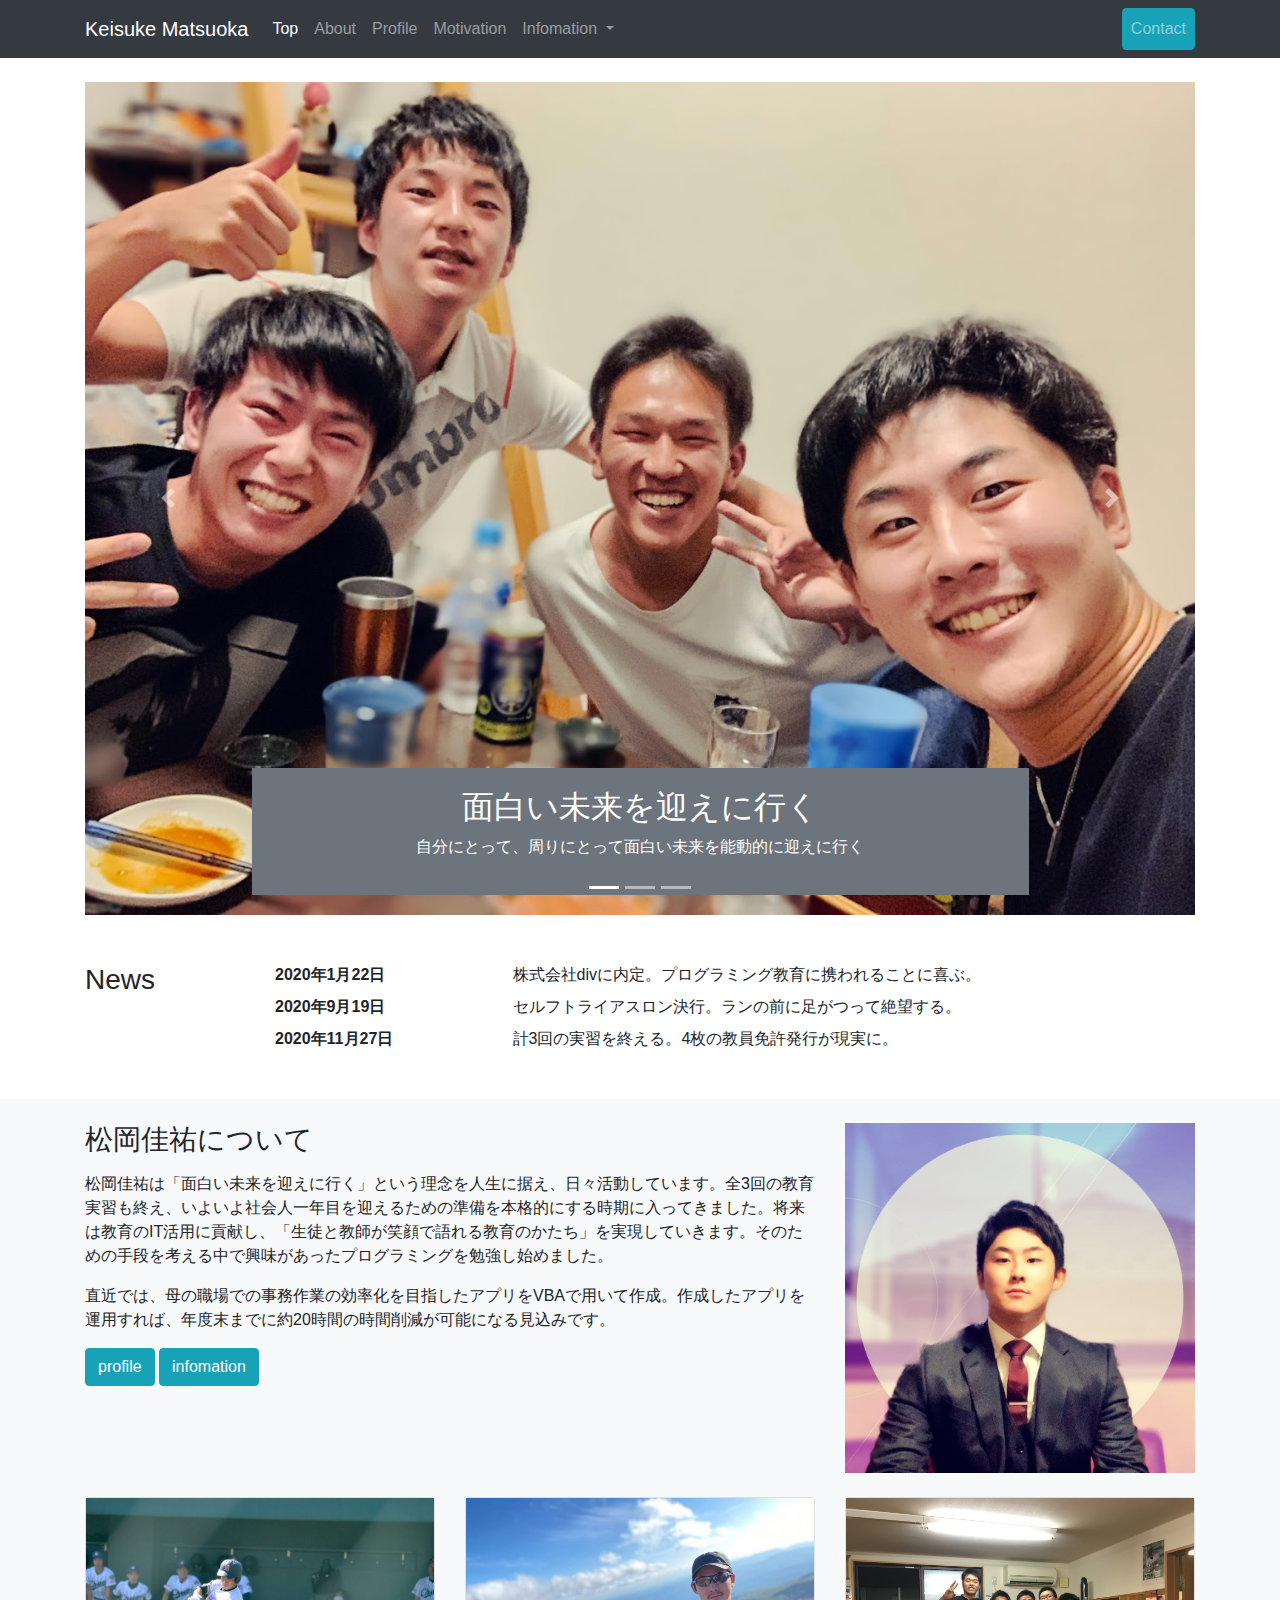
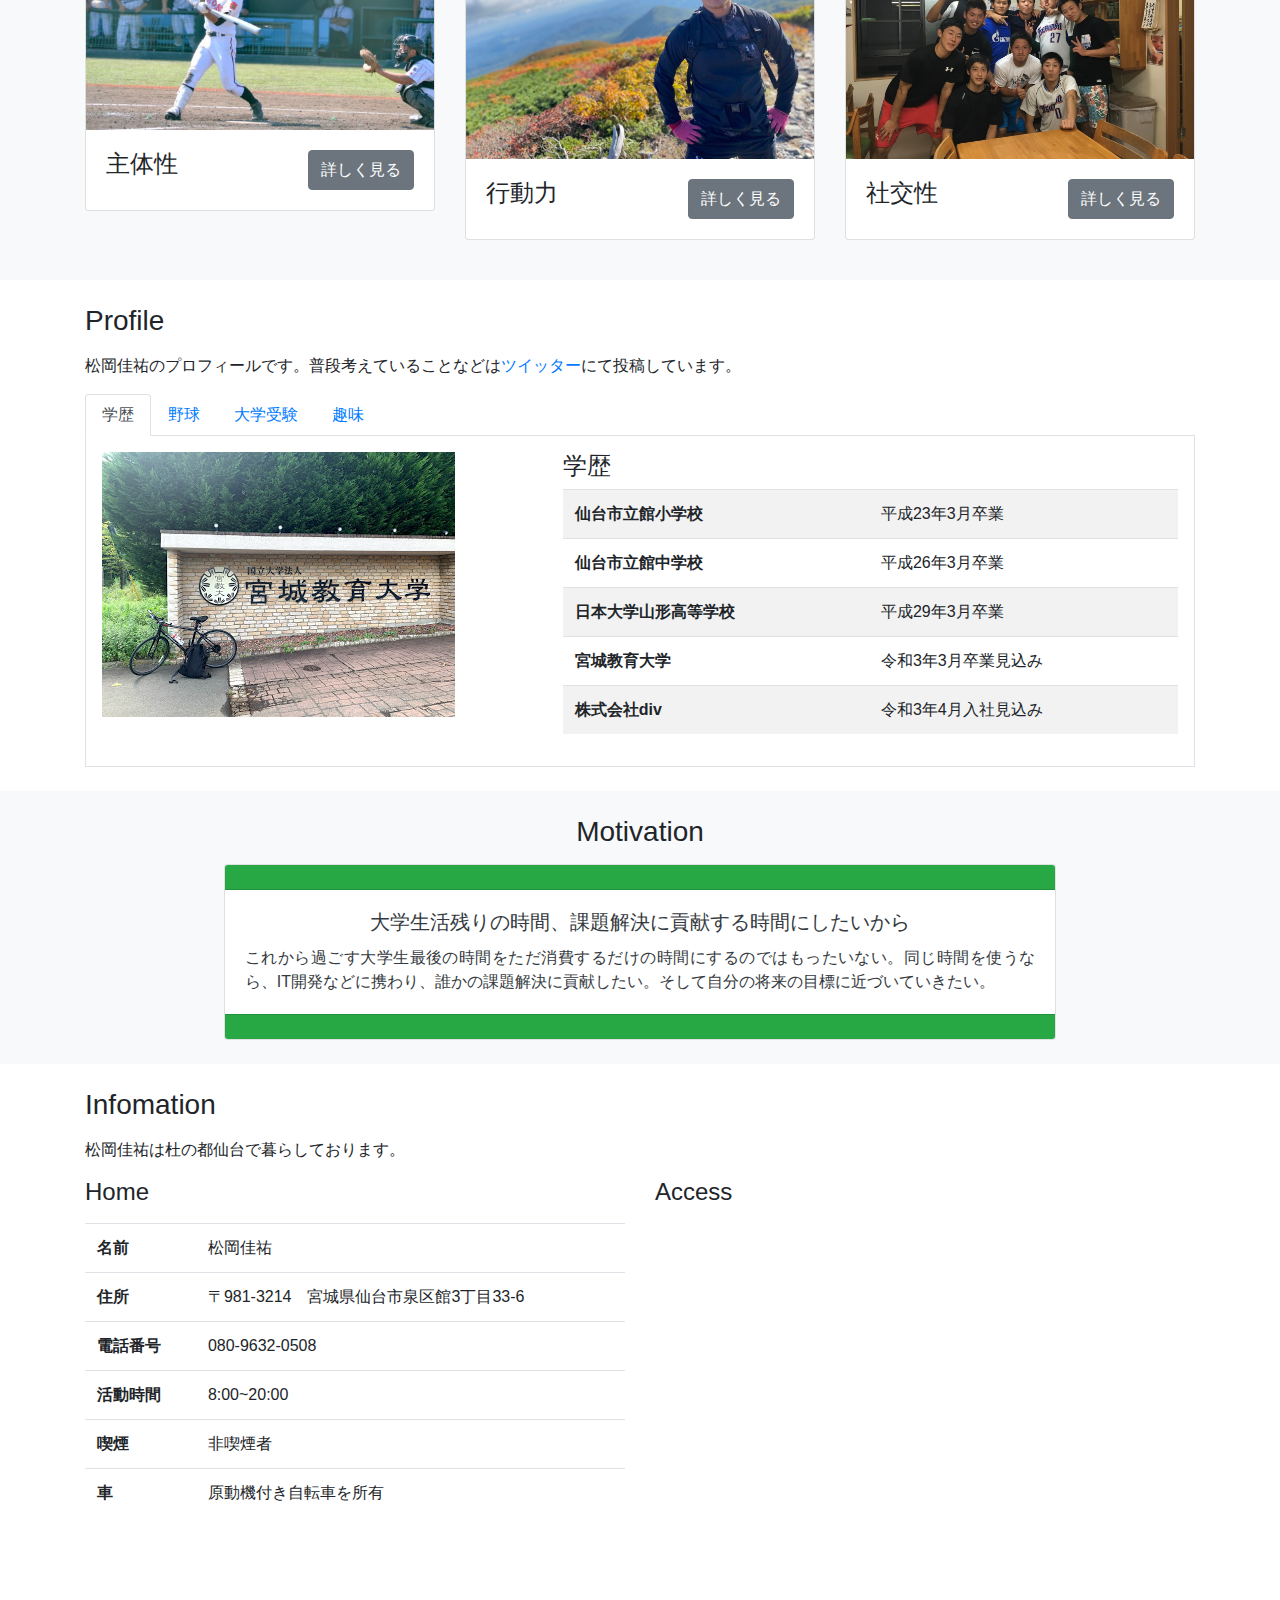
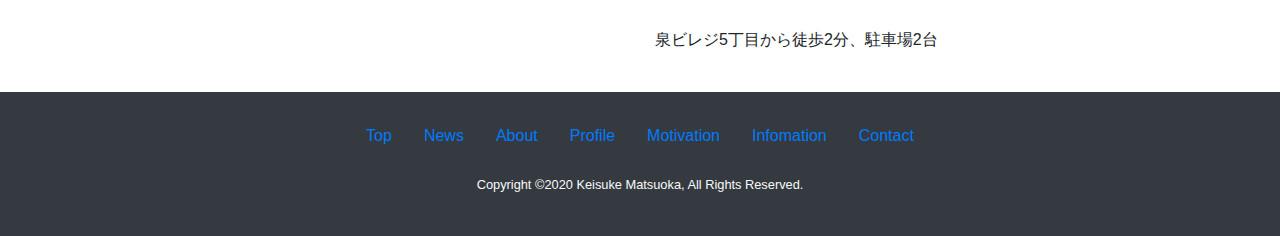
==== index.html @ 4dd16980 "initial" ====
<!DOCTYPE html>
<html lang="ja">
  <head>
    <meta charset="utf-8">
    <meta name="viewport" content="width=device-width, initial-scale=1, shrink-to-fit=no">
    <link rel="stylesheet" href="css/bootstrap.min.css">
    <!--　追加CSS　-->
    <link rel="stylesheet" href="css/custom.css">
    <title>Keisuke Matsuoka</title>
  </head>
  <body>
    <!--　ヘッダー
    <header class="py-4">
      <div class="container text-center">
        <h1><a href="index.html"><img src="img2/キャプチャ4.PNG" alt="Keisuke Matsuoka"></a></h1>
      </div>
    </header>
    /ヘッダー　-->

    <!--　ナビゲーションバー　-->
      <nav class="navbar navbar-expand-md navbar-dark bg-dark sticky-top">
        <!--　サブコンポーネント　-->
        <div class="container">
          <!--　ブランド　-->
          <a class="navbar-brand" href="index.html">Keisuke Matsuoka</a>
          <!--　切り替えボタン　-->
          <button class="navbar-toggler" type="button" data-toggle="collapse" data-target="#navbar-content" aria-controls="navbar-content" aria-expanded="false" aria-label="Toggle navigation">
            <span class="navbar-toggler-icon"></span>
          </button>
          <!--　ナビゲーション　-->
          <div class="collapse navbar-collapse" id="navbar-content">
            <!--　ナビゲーションメニュー　-->
            <!--　左側メニュー：トップページの各コンテンツへのリンク　-->
            <ul class="navbar-nav mr-auto">
              <li class="nav-item active">
                <a class="nav-link" href="#">Top<span class="sr-only">(current)</span></a>
              </li>
              <li class="nav-item">
                <a class="nav-link" href="#about">About</a>
              </li>
              <li class="nav-item">
                <a class="nav-link" href="#profile">Profile</a>
              </li>
              <li class="nav-item">
                <a class="nav-link" href="#motivation">Motivation</a>
              </li>
          <!--　ドロップダウン　-->
              <li class="nav-item dropdown">
                <a class="nav-link dropdown-toggle" href="#" id="navbarDropdown" role="button" data-toggle="dropdown" aria-haspopup="true" aria-expanded="false">
                  Infomation
                </a>
                <div class="dropdown-menu" aria-labelledby="navbarDropdown">
                  <a class="dropdown-item" href="#home">Home</a>
                  <a class="dropdown-item" href="#access">Access</a>
                </div>
              </li>
            </ul>

          <!--　右側メニュー：Contactページへのリンク　-->
          <ul class="navbar-nav">
            <li class="nav-item">
              <a href="contact.html" class="nav-link btn btn-info">Contact</a>
            </li>
          </ul>
          <!--　／ナビゲーションメニュー　-->
          </div>
        </div>
        <!--　/サブコンポーネント　-->
      </nav>
    <!--　/ナビゲーションバー　-->

    <!--　メイン　-->
    <main>
      <!--　メインビジュアル　-->
      <div class="py-4">
       <div class="container">
         <!--　カルーセル外枠　-->
         <div id="main_visual" class="carousel slide" data-ride="carousel">
           <!--　インジケータ―　-->
           <ol class="carousel-indicators">
             <li data-target="#main_visual" data-slide-to="0" class="active"></li>
             <li data-target="#main_visual" data-slide-to="1"></li>
             <li data-target="#main_visual" data-slide-to="2"></li>
           </ol>
           <!--　/インジケータ―　-->

           <!--　カルーセル内枠　-->
           <div class="carousel-inner">
            <!--　スライド０１　-->
            <div class="carousel-item active">
              <img class="img-fluid" src="img2/slide_01.JPG"  alt="集合写真">
              <div class="carousel-caption d-none d-md-block bg-secondary">
                <h2>面白い未来を迎えに行く</h2>
                <p>自分にとって、周りにとって面白い未来を能動的に迎えに行く</p>
              </div>
            </div>
            <!--　/スライド０１　-->
            <!--　スライド０２　-->
            <div class="carousel-item">
              <img class="img-fluid" src="img2/slide_02.PNG"  alt="ギフト">
              <div class="carousel-caption d-none d-md-block bg-secondary">
                <h2>人生にサプライズを</h2>
                <p>人の人生を好転させる機会を与えられるよう力強い繊細な人でいる</p>
              </div>
            </div>
            <!--　/スライド０２　-->
            <!--　スライド０３　-->
            <div class="carousel-item">
              <img class="img-fluid" src="img2/slide_03.JPG"  alt="店内写真">
              <div class="carousel-caption d-none d-md-block bg-secondary">
                <h2>前言撤回</h2>
                <p>間違ったことは素直に認めピボットできる余裕をもつ</p>
              </div>
            </div>
            <!--　/スライド０３　-->
           </div>
           <!--　/カルーセル内枠　-->

           <!--　コントローラー　-->
           <a class="carousel-control-prev" href="#main_visual" role="button" data-slide="prev">
             <span class="carousel-control-prev-icon" aria-hidden="true"></span>
             <span class="sr-only">前に戻る</span>
           </a>
           <a class="carousel-control-next" href="#main_visual" role="button" data-slide="next">
             <span class="carousel-control-next-icon" aria-hidden="true"></span>
             <span class="sr-only">次に進む</span>
           </a>
           <!--　/コントローラー　-->

         </div>
         <!--　/カルーセル　-->
       </div>
      </div>
      <!--　/メインビジュアル　-->

      <!--　コンテンツ01-->
      <div class="py-4">
       <section id="news">
         <div class="container">
           <div class="row">
             <!--　左側カラム(画面幅md以上)　-->
             <div class="col-md-2">
               <h3>News</h3>
             </div>
             <!--　右側カラム(画面幅md以上)　-->
             <div class="col-md-10">
               <dl class="row">
                 <dt class="col-md-3">2020年1月22日</dt>
                 <dd class="col-md-9">株式会社divに内定。プログラミング教育に携われることに喜ぶ。</dd>
                 <dt class="col-md-3">2020年9月19日</dt>
                 <dd class="col-md-9">セルフトライアスロン決行。ランの前に足がつって絶望する。</dd>
                 <dt class="col-md-3">2020年11月27日</dt>
                 <dd class="col-md-9">計3回の実習を終える。4枚の教員免許発行が現実に。</dd>
               </dl>
             </div>
           </div>
         </div>
       </section>
      </div>
      <!--　/コンテンツ01-->

      <!--　コンテンツ02-->
      <div class="py-4 bg-light">
       <section id="about">
         <div class="container">
           <!--　上段　-->
           <div class="row mb-4">
             <div class="col-md-8 mb-3">
               <h3 class="mb-3">松岡佳祐について</h3>
               <p>松岡佳祐は「面白い未来を迎えに行く」という理念を人生に据え、日々活動しています。全3回の教育実習も終え、いよいよ社会人一年目を迎えるための準備を本格的にする時期に入ってきました。将来は教育のIT活用に貢献し、「生徒と教師が笑顔で語れる教育のかたち」を実現していきます。そのための手段を考える中で興味があったプログラミングを勉強し始めました。
                </p>
               <p>直近では、母の職場での事務作業の効率化を目指したアプリをVBAで用いて作成。作成したアプリを運用すれば、年度末までに約20時間の時間削減が可能になる見込みです。
                </p>
                <a href="#menu" class="btn btn-info">profile</a>
                <a href="#shop" class="btn btn-info">infomation</a>
             </div>
             <div class="col-md-4">
               <img src="img2/about_01.JPG" alt="松岡佳祐の写真" class="img-fluid">
             </div>
           </div>
           <!--　/上段　-->
           <!--　下段　-->
           <div class="row">
             <div class="col-md-4">
               <!--　カード１　-->
               <div class="card mb-3">
                 <img src="img2/IMG_2771.JPG" alt="" class="img-fluid">
                 <!--　カード本文エリア　-->
                 <div class="card-body d-flex justify-content-between">
                   <h4 class="card-title">主体性</h4>
                   <button type="button" class="btn btn-secondary" data-toggle="modal" data-target="#modal01">
                    詳しく見る
                   </button>
                 </div>
               </div>
             </div>
             <div class="col-md-4">
               <!--　カード２　-->
               <div class="card mb-3">
                 <img src="img2/IMG_1163.JPG" alt="" class="img-fluid">
                 <!--　カード本文エリア　-->
                 <div class="card-body d-flex justify-content-between">
                   <h4 class="card-title">行動力</h4>
                   <button type="button" class="btn btn-secondary" data-toggle="modal" data-target="#modal02">
                    詳しく見る
                   </button>
                 </div>
               </div>
             </div>
             <div class="col-md-4">
               <!--　カード３　-->
               <div class="card mb-3">
                 <img src="img2/IMG_0912.JPG" alt="寮生活での写真" class="img-fluid">
                 <!--　カード本文エリア　-->
                 <div class="card-body d-flex justify-content-between">
                   <h4 class="card-title">社交性</h4>
                   <button type="button" class="btn btn-secondary" data-toggle="modal" data-target="#modal03">
                    詳しく見る
                   </button>
                 </div>
               </div>
             </div>
           </div>
           <!--　/下段　-->
           <!--　モーダル　-->
           <!--　モーダル１　-->
           <div class="modal fade" id="modal01" tabindex="-1" role="dialog" aria-labelledby="modal01-label" aria-hidden="true">
             <div class="modal-dialog modal-dialog-centerd" role="document">
               <div class="modal-content">
                 <div class="modal-header">
                   <h5 class="modal-title" id="modal01-label">主体性</h5>
                   <button type="button" class="close" data-dismiss="modal" aria-label="Close">
                     <span aria-hidden="true">&times;</span>
                   </button>
                 </div>
                 <div class="modal-body">
                   <p class="text-center"><img src="img2/IMG_2771.JPG" alt="#" class="img-fluid"></p>
                   <p>自ら課題設定をし、解決のための行動を設定することに長けている。</p>
                 </div>
                 <div class="modal-footer">
                   <button type="button" class="btn btn-secondary" data-dismiss="modal">Close</button>
                 </div>
               </div>
             </div>
           </div>
           <!--　モーダル２　-->
           <div class="modal fade" id="modal02" tabindex="-1" role="dialog" aria-labelledby="modal01-label" aria-hidden="true">
             <div class="modal-dialog modal-dialog-centerd" role="document">
               <div class="modal-content">
                 <div class="modal-header">
                   <h5 class="modal-title" id="modal02-label">行動力</h5>
                   <button type="button" class="close" data-dismiss="modal" aria-label="Close">
                     <span aria-hidden="true">&times;</span>
                   </button>
                 </div>
                 <div class="modal-body">
                   <p class="text-center"><img src="img2/IMG_1163.JPG" alt="#" class="img-fluid"></p>
                   <p>実質ノーリスクだと判断したものに対して、行動に移すまでがはやい。</p>
                 </div>
                 <div class="modal-footer">
                   <button type="button" class="btn btn-secondary" data-dismiss="modal">Close</button>
                 </div>
               </div>
             </div>
           </div>
           <!--　モーダル３　-->
           <div class="modal fade" id="modal03" tabindex="-1" role="dialog" aria-labelledby="modal01-label" aria-hidden="true">
             <div class="modal-dialog modal-dialog-centerd" role="document">
               <div class="modal-content">
                 <div class="modal-header">
                   <h5 class="modal-title" id="modal03-label">社交性</h5>
                   <button type="button" class="close" data-dismiss="modal" aria-label="Close">
                     <span aria-hidden="true">&times;</span>
                   </button>
                 </div>
                 <div class="modal-body">
                   <p class="text-center"><img src="img2/IMG_0912.JPG" alt="#" class="img-fluid"></p>
                   <p>実習先では周囲と協力し、常に楽しんで実習活動を行った。礼儀正しく謙虚であることも社交性と相性がいい。</p>
                 </div>
                 <div class="modal-footer">
                   <button type="button" class="btn btn-secondary" data-dismiss="modal">Close</button>
                 </div>
               </div>
             </div>
           </div>
         </div>
       </section>
      </div>
      <!--　/コンテンツ02-->

      <!--　コンテンツ03-->
      <div class="py-4">
       <section id="profile">
         <div class="container">
           <h3 class="mb-3">Profile</h3>
           <p>松岡佳祐のプロフィールです。普段考えていることなどは<a href="https://twitter.com/0508mk_">ツイッター</a>にて投稿しています。</p>

           <!--　タブ型ナビゲーション　-->
           <div class="nav nav-tabs" id="tab-menus" role="tablist">
             <!--　タブ１　-->
             <a class="nav-item nav-link active" id="tab-menu01" data-toggle="tab" href="#panel-menu01" role="tab" aria-controls="panel-menu01" aria-selected="true">学歴</a>
             <!--　タブ２　-->
             <a class="nav-item nav-link" id="tab-menu02" data-toggle="tab" href="#panel-menu02" role="tab" aria-controls="panel-menu02" aria-selected="false">野球</a>
             <!--　タブ３　-->
             <a class="nav-item nav-link" id="tab-menu03" data-toggle="tab" href="#panel-menu03" role="tab" aria-controls="panel-menu03" aria-selected="false">大学受験</a>
             <!--　タブ４　-->
             <a class="nav-item nav-link" id="tab-menu04" data-toggle="tab" href="#panel-menu04" role="tab" aria-controls="panel-menu04" aria-selected="false">趣味</a>
           </div>
           <!--　/タブ型ナビゲーション　-->

           <!--　タブパネル　-->
           <div class="tab-content" id="panel-menus">
             <!--　パネル１　-->
             <div class="tab-pane fade show active border border-top-0" id="panel-menu01" role="tabpanel" aria-labelledby="tab-menu01">
               <div class="row p-3">
                 <div class="col-md-7 order-md-2">
                   <h4>学歴</h4>
                   <table class="table table-striped">
                     <tbody>
                       <tr>
                         <th>仙台市立館小学校</th>
                         <td>平成23年3月卒業</td>
                       </tr>
                       <tr>
                         <th>仙台市立館中学校</th>
                         <td>平成26年3月卒業</td>
                       </tr>
                       <tr>
                         <th>日本大学山形高等学校</th>
                         <td>平成29年3月卒業</td>
                       </tr>
                       <tr>
                         <th>宮城教育大学</th>
                         <td>令和3年3月卒業見込み</td>
                       </tr>
                       <tr>
                         <th>株式会社div</th>
                         <td>令和3年4月入社見込み</td>
                       </tr>
                     </tbody>
                   </table>
                 </div>
                 <div class="col-md-5">
                   <img src="img2/IMG_0905.jpg" alt="宮城教育大学" class="img-fluid">
                 </div>
               </div>
             </div>
             <!--　パネル２　-->
             <div class="tab-pane fade border border-top-0" id="panel-menu02" role="tabpanel" aria-labelledby="tab-menu02">
               <div class="row p-3">
                 <div class="col-md-7 order-md-2">
                   <h4>野球</h4>
                   <table class="table table-striped">
                     <tbody>
                       <tr>
                         <th>公式戦で一勝も出来ず</th>
                         <td>小学校</td>
                       </tr>
                       <tr>
                         <th>全国大会出場・東北代表として日台親善試合に出場</th>
                         <td>中学校</td>
                       </tr>
                       <tr>
                         <th>チームで史上初の東北大会優勝</th>
                         <td>中学校</td>
                       </tr>
                       <tr>
                         <th>甲子園を目指し進んだ日大山形</th>
                         <td>高校</td>
                       </tr>
                       <tr>
                         <th>元プロも在籍するチームで1番を打つ</th>
                         <td>大学</td>
                       </tr>
                     </tbody>
                   </table>
                 </div>
                 <div class="col-md-5">
                   <img src="img2/IMG_0495.JPG" alt="野球" class="img-fluid">
                 </div>
               </div>
             </div>
             <!--　パネル３　-->
             <div class="tab-pane fade border border-top-0" id="panel-menu03" role="tabpanel" aria-labelledby="tab-menu03">
               <div class="row p-3">
                 <div class="col-md-7 order-md-2">
                   <h4>大学受験</h4>
                   <table class="table table-striped">
                     <tbody>
                       <tr>
                         <th>国公立大受験を決意</th>
                         <td>高3(8月)</td>
                       </tr>
                       <tr>
                         <th>偏差値38を突きつけられる</th>
                         <td>高3(9月)</td>
                       </tr>
                       <tr>
                         <th>野球との共通点を見出す</th>
                         <td>高3(10月)</td>
                       </tr>
                       <tr>
                         <th>センター試験偏差値61を達成する</th>
                         <td>高3(1月)</td>
                       </tr>
                       <tr>
                         <th>宮城教育大学中等数学科に現役合格</th>
                         <td>高3(3月)</td>
                       </tr>
                     </tbody>
                   </table>
                 </div>
                 <div class="col-md-5">
                   <img src="img2/キャプチャ.PNG" alt="大学受験" class="img-fluid">
                 </div>
               </div>
             </div>
             <!--　パネル４　-->
             <div class="tab-pane fade border border-top-0" id="panel-menu04" role="tabpanel" aria-labelledby="tab-menu04">
               <div class="row p-3">
                 <div class="col-md-7 order-md-2">
                   <h4>趣味</h4>
                   <table class="table table-striped">
                     <tbody>
                       <tr>
                         <th>読書</th>
                         <td>コロナ期間はたくさん読めて幸せでした</td>
                       </tr>
                       <tr>
                         <th>珈琲焙煎</th>
                         <td>たまに焦げたときほんとに不味いです</td>
                       </tr>
                       <tr>
                         <th>動画編集</th>
                         <td>最近、姉の結婚式のムービーを作成しました。</td>
                       </tr>
                       <tr>
                         <th>スケボー</th>
                         <td>楽しいけど難しすぎる</td>
                       </tr>
                       <tr>
                         <th>ドライブ</th>
                         <td>大声で桑田を歌いながら夜道を運転します</td>
                       </tr>
                     </tbody>
                   </table>
                 </div>
                 <div class="col-md-5">
                   <img src="img2/キャプチャ2.PNG" alt="本" class="img-fluid">
                 </div>
               </div>
             </div>
           </div>
           <!-- /タブパネル -->
         </div>
       </section>
      </div>
      <!--　/コンテンツ03-->

      <!--　コンテンツ04-->
      <div class="py-4 bg-light">
       <section id="motivation">
         <div class="container">
           <h3 class="text-center mb-3">Motivation</h3>
           <!-- カード -->
           <div class="card text-center text-dark w-75 mx-auto">
             <div class="card-header bg-success text-white">
               
             </div>
             <div class="card-body">
               <h5 class="card-title">大学生活残りの時間、課題解決に貢献する時間にしたいから</h5>
               <p class="card-text text-justify">
				   これから過ごす大学生最後の時間をただ消費するだけの時間にするのではもったいない。同じ時間を使うなら、IT開発などに携わり、誰かの課題解決に貢献したい。そして自分の将来の目標に近づいていきたい。
               </p>
             </div>
             <div class="card-footer bg-success text-white">
             </div>
           </div>
           <!-- /カード -->
         </div>
       </section>
      </div>
      <!--　/コンテンツ04-->

      <!--　コンテンツ05-->
      <div class="py-4">
       <section id="information">
         <div class="container">
           <h3 class="mb-3">Infomation</h3>
           <p>松岡佳祐は杜の都仙台で暮らしております。
            </p>
            <div class="row">
              <!-- 左側セクション -->
              <div class="col-md-6">
                <section id="home">
                  <h4 class="mb-3">Home</h4>
                  <!-- 店舗状況の表 -->
                   <table class="table table-hover">
                     <tbody>
                       <tr>
                         <th>名前</th>
                         <td>松岡佳祐</td>
                       </tr>
                       <tr>
                         <th>住所</th>
                         <td>〒981-3214　宮城県仙台市泉区館3丁目33-6</td>
                       </tr>
                       <tr>
                         <th>電話番号</th>
                         <td>080-9632-0508</td>
                       </tr>
                       <tr>
                         <th>活動時間</th>
                         <td>8:00~20:00</td>
					   </tr>
                       <tr>
                         <th>喫煙</th>
                         <td>非喫煙者</td>
                       </tr>
                       <tr>
                         <th>車</th>
                         <td>原動機付き自転車を所有</td>
                       </tr>
                     </tbody>
                   </table>
                  <!-- /店舗状況の表 -->
                </section>
              </div>
              <!-- /左側セクション -->
              <!-- 右側セクション -->
              <div class="col-md-6">
                <section id="access">
                  <h4 class="mb-3">Access</h4>
                  <!-- アクセスマップ -->
                   <div class="embed-responsive embed-responsive-4by3">
                     <iframe src="https://www.google.com/maps/embed?pb=!1m18!1m12!1m3!1d3130.259627934468!2d140.79661481576028!3d38.
                                  3198181883854!2m3!1f0!2f0!3f0!3m2!1i1024!2i768!4f13.1!3m3!1m2!1s0x5f89807fd6864bbf%3A0x33d32f7c8835e49e!
                                  2z44CSOTgxLTMyMTQg5a6u5Z-O55yM5LuZ5Y-w5biC5rOJ5Yy66aSo77yT5LiB55uu77yT77yT4oiS77yW!5e0!3m2!1sja!2sjp!4v1570076664229!5m2!1sja!2sjp"
                                  width="800" height="600" frameborder="0" style="border:0;" allowfullscreen=""></iframe>
                   </div>
                  <!-- /アクセスマップ -->
                  <p>泉ビレジ5丁目から徒歩2分、駐車場2台</p>
                </section>
              </div>
              <!-- /右側セクション -->
            </div>
         </div>
       </section>
      </div>
      <!--　/コンテンツ05-->

    </main>
    <!--　/メイン　-->

    <!--　フッター　-->
    <footer class="py-4 bg-dark text-light">
     <div class="container text-center">
      <!-- ナビゲーション -->
      <ul class="nav justify-content-center mb-3">
        <li class="nav-item">
          <a class="nav-link" href="index.html">Top</a>
        </li>
        <li class="nav-item">
          <a class="nav-link" href="index.html#news">News</a>
        </li>
        <li class="nav-item">
          <a class="nav-link" href="index.html#about">About</a>
        </li>
        <li class="nav-item">
          <a class="nav-link" href="index.html#profile">Profile</a>
        </li>
        <li class="nav-item">
          <a class="nav-link" href="index.html#motivation">Motivation</a>
        </li>
        <li class="nav-item">
          <a class="nav-link" href="index.html#home">Infomation</a>
        </li>
        <li class="nav-item">
          <a class="nav-link" href="contact.html">Contact</a>
        </li>
      </ul>
      <!-- /ナビゲーション -->
      <p><small>Copyright &copy;2020 Keisuke Matsuoka, All Rights Reserved.</small></p>
     </div>
    </footer>
    <!--　/フッター　-->

    <script src="js/jquery-3.4.1.slim.min.js"></script>
    <script src="js/bootstrap.bundle.min.js"></script>

  </body>
</html>
---- css/custom.css ----
@charset "UTF-8";
/* ページ内リンクの位置調整 */
 section {
  margin-top: -60px;
  padding-top: 60px;
 }
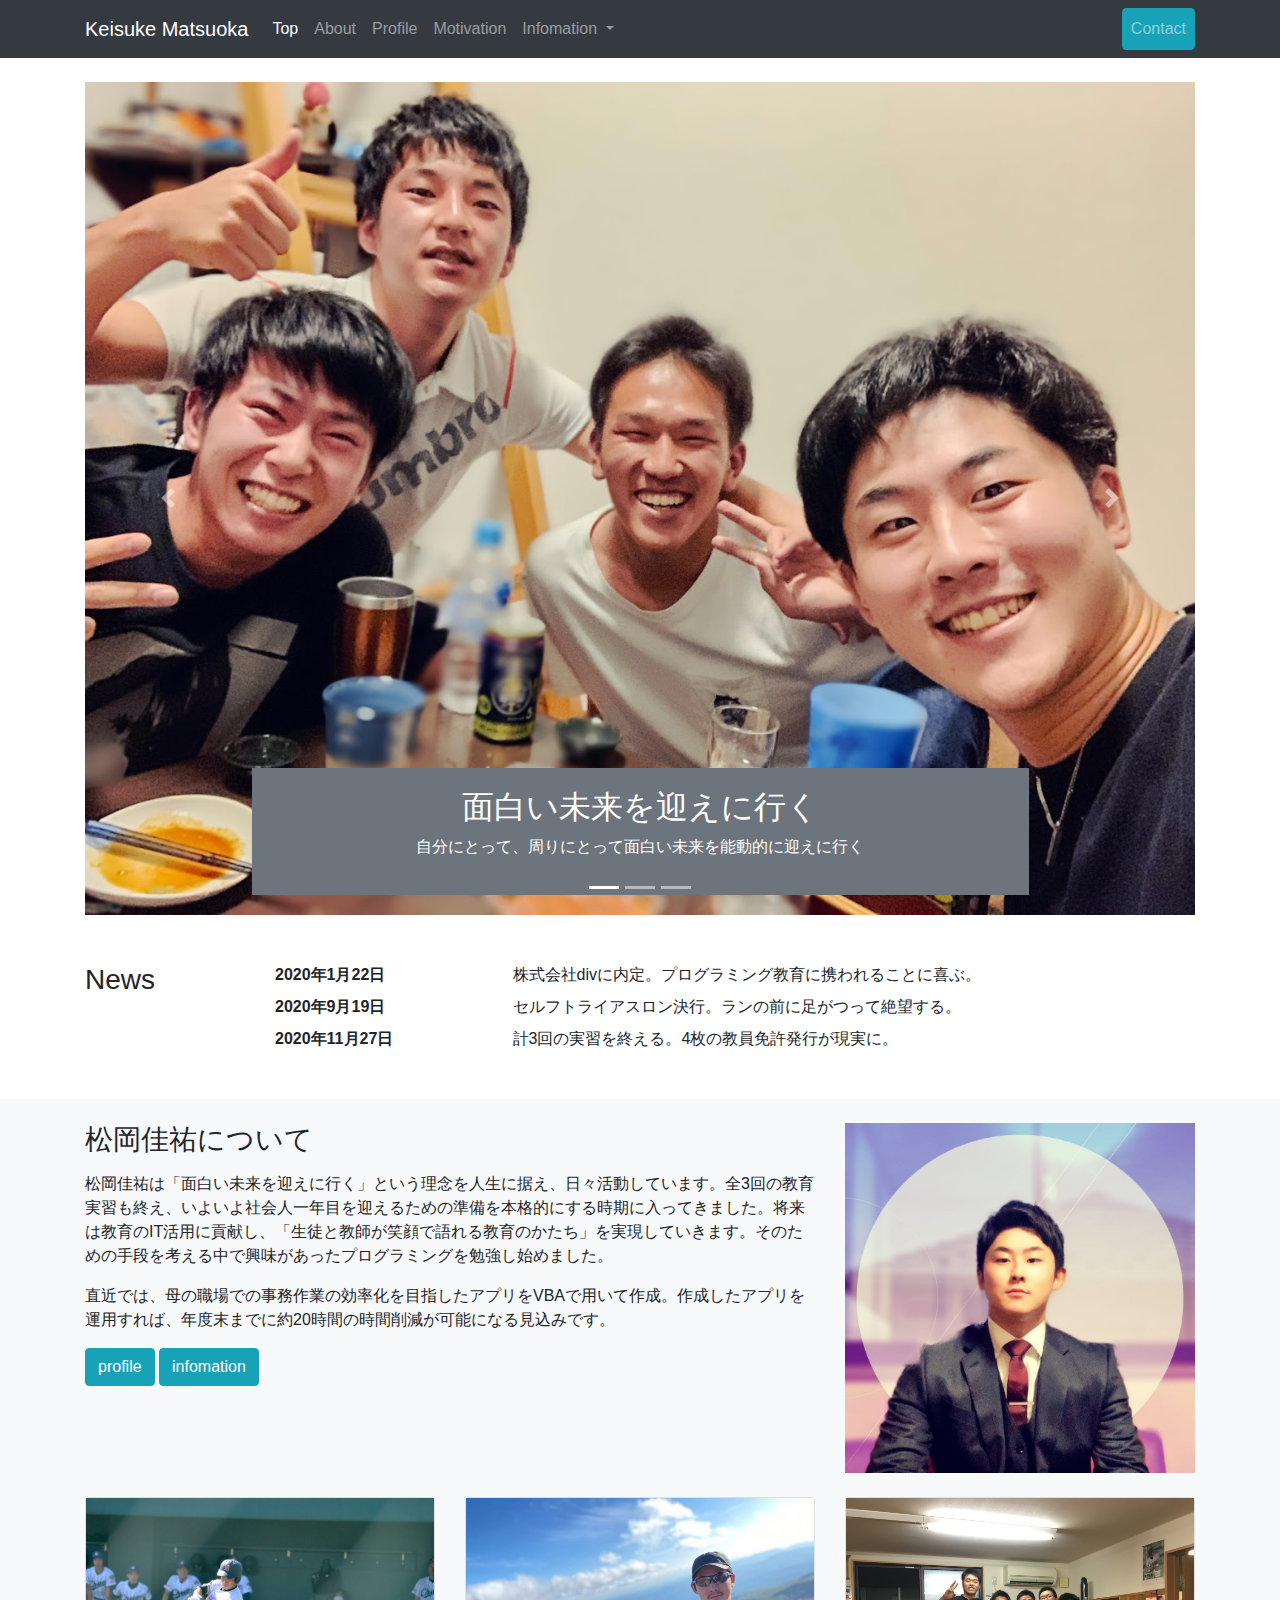
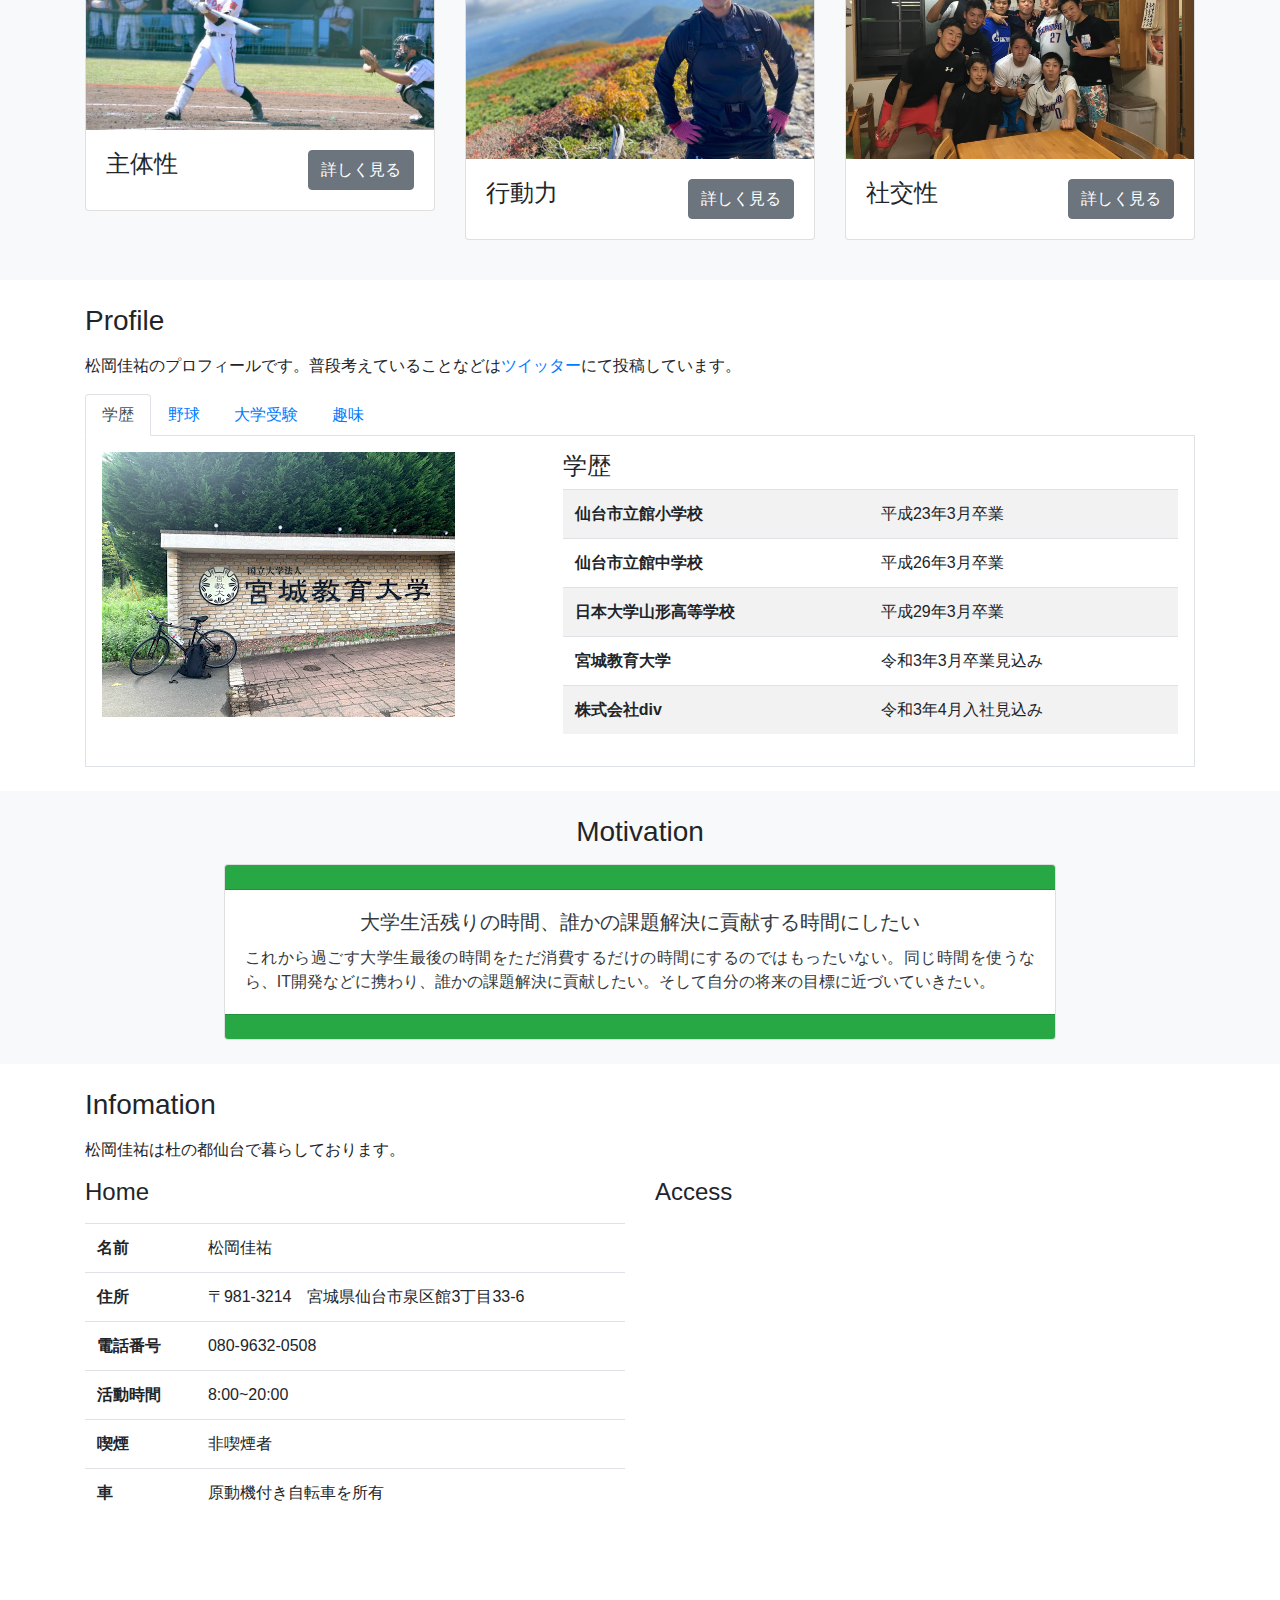
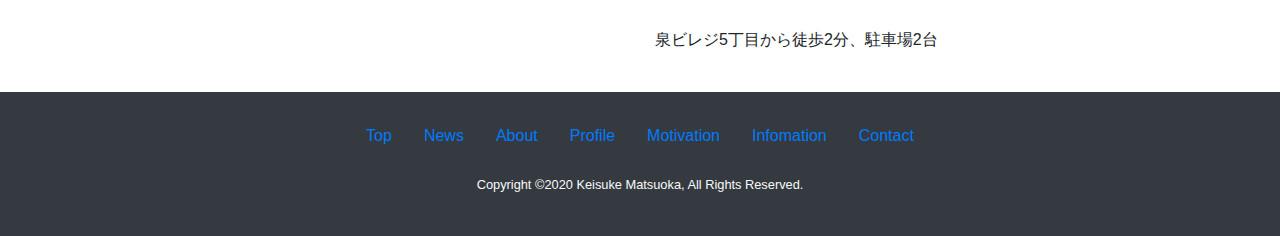
==== commit f97d3f54: "edit motivation" ====
--- a/index.html
+++ b/index.html
@@ -171,8 +171,8 @@
                 </p>
                <p>直近では、母の職場での事務作業の効率化を目指したアプリをVBAで用いて作成。作成したアプリを運用すれば、年度末までに約20時間の時間削減が可能になる見込みです。
                 </p>
-                <a href="#menu" class="btn btn-info">profile</a>
-                <a href="#shop" class="btn btn-info">infomation</a>
+                <a href="#profile" class="btn btn-info">profile</a>
+                <a href="#home" class="btn btn-info">infomation</a>
              </div>
              <div class="col-md-4">
                <img src="img2/about_01.JPG" alt="松岡佳祐の写真" class="img-fluid">
@@ -468,7 +468,7 @@
                
              </div>
              <div class="card-body">
-               <h5 class="card-title">大学生活残りの時間、課題解決に貢献する時間にしたいから</h5>
+               <h5 class="card-title">大学生活残りの時間、誰かの課題解決に貢献する時間にしたい</h5>
                <p class="card-text text-justify">
 				   これから過ごす大学生最後の時間をただ消費するだけの時間にするのではもったいない。同じ時間を使うなら、IT開発などに携わり、誰かの課題解決に貢献したい。そして自分の将来の目標に近づいていきたい。
                </p>
